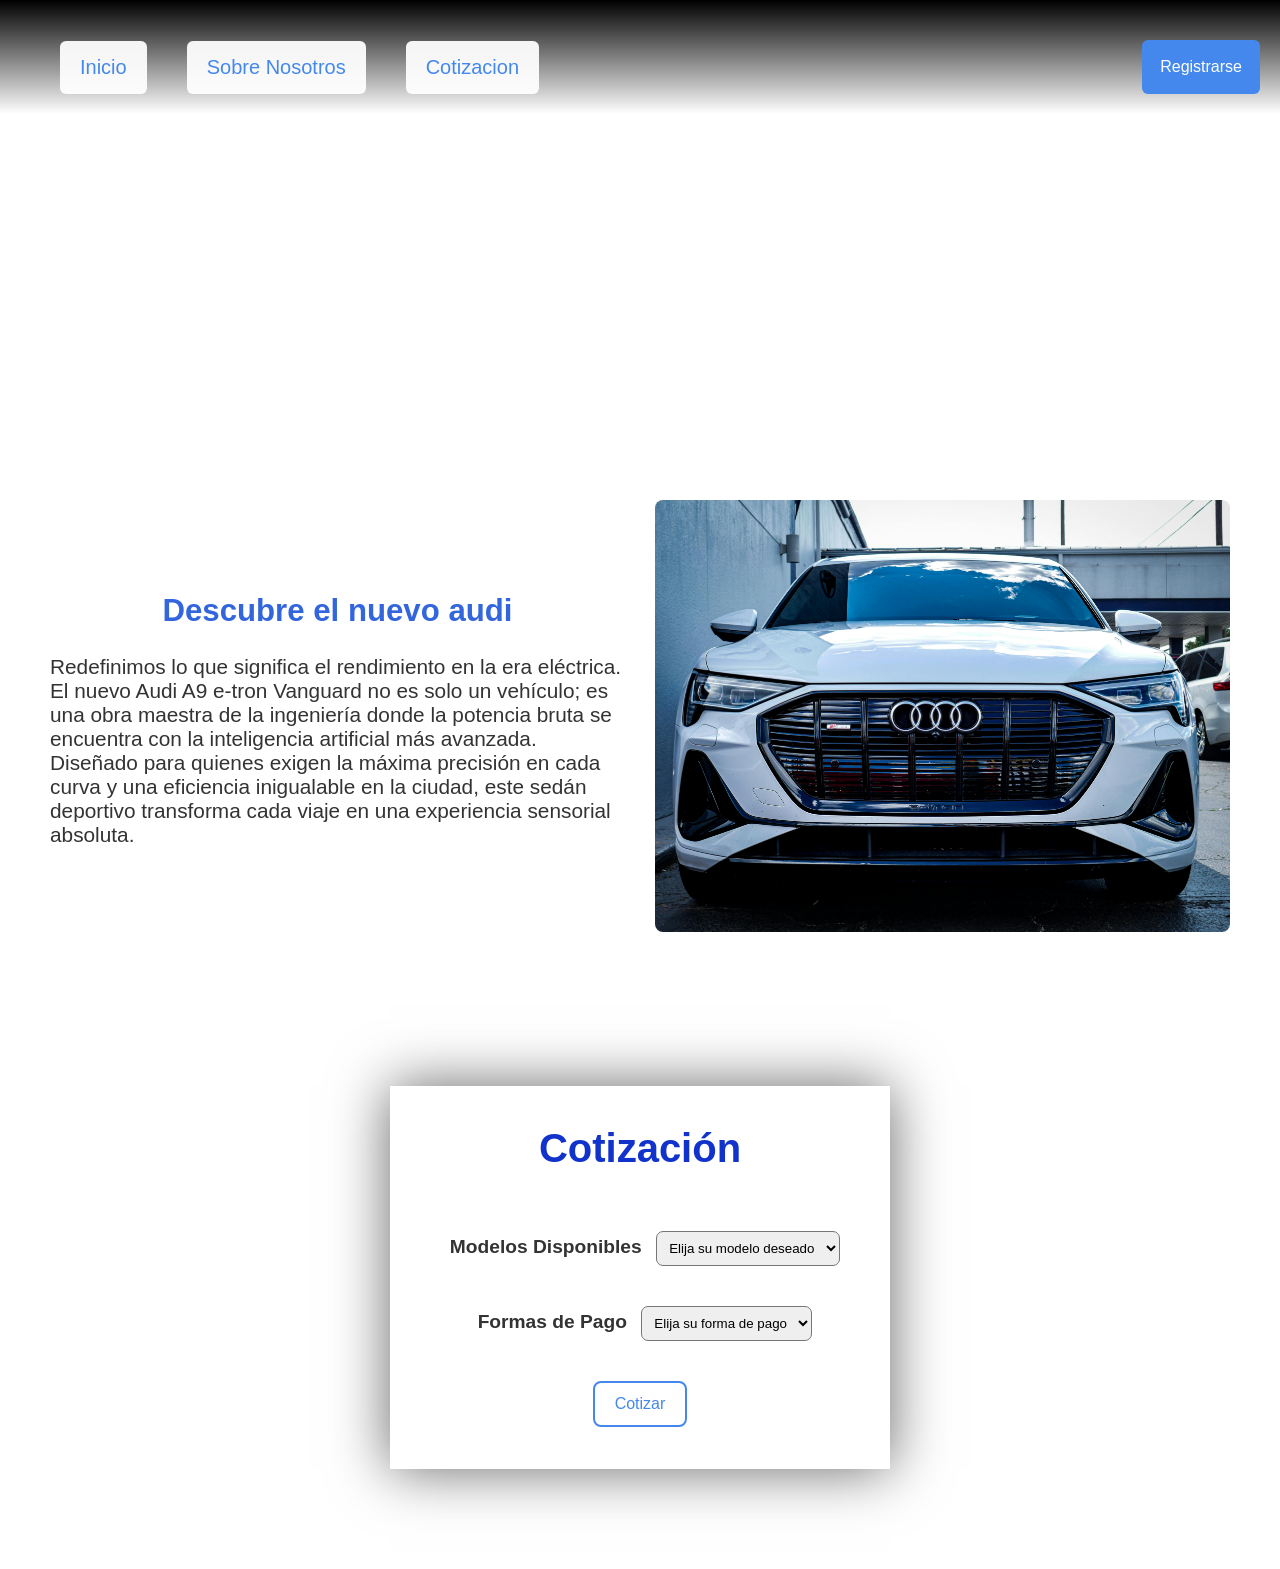
==== index.html @ 130aceeb "proyecto web" ====
<!DOCTYPE html>
<html lang="en">
<head>
    <meta charset="UTF-8">
    <meta name="viewport" content="width=device-width, initial-scale=1.0">
    <title>Concesionaria</title>
    <link rel="stylesheet" href="style.css">
    <script src="codigo.js"></script>
</head>
<body>
    
    <nav class="nav__container">
        <ul class="nav__ul">
            <li class="nav__li"><a href="index.html" class="li--a">Inicio</a></li>
            <li class="nav__li"><a href="about.html" class="li--a">Sobre Nosotros</a></li>
            <li class="nav__li"></li><a href="#cotizacion" class="li--a">Cotizacion</a>
        </ul>
        <button class="nav__button" onclick="enviar()" id="send">Registrarse</button>
    </nav>

    <header>
        <div class="video__container">
            <video loop autoplay muted src="/imagenes-videos/istockphoto-1468523855-640_adpp_is.mp4" class="video"></video>
        </div>
    </header>

    <section class="contenido__audi">
        <div class="par__container">
            <h2>Descubre el nuevo audi</h2>
             <p>Redefinimos lo que significa el rendimiento en la era eléctrica. El nuevo Audi A9 e-tron Vanguard no es solo un vehículo; es una obra maestra de la ingeniería donde la potencia bruta se encuentra con la inteligencia artificial más avanzada. Diseñado para quienes exigen la máxima precisión en cada curva y una eficiencia inigualable en la ciudad, este sedán deportivo transforma cada viaje en una experiencia sensorial absoluta.</p>
        </div>
        <div class="img__container">
            <img src="/imagenes-videos/pexels-hrk-gallery-245057798-28751639.jpg" alt="">
        </div>
    </section>

    <section id="cotizacion">
        <form action="" class="coti__form">
            <h3>Cotización</h3>
            <div class="coti__container">
                <label for="">Modelos Disponibles</label>
                <select name="modelo" id="modelo" class="form__select">
                    <option value="0">Elija su modelo deseado</option>
                    <option value="1">Audi RS3</option>
                    <option value="2">Audi TT</option>
                    <option value="3">Audi  A5</option>
                </select>
            </div>
            <div class="coti__container">
                <label for="">Formas de Pago</label>
                <select name="pago" id="pago" class="form__select">
                    <option value="0">Elija  su forma de pago</option>
                    <option value="1">Pago Unico</option>
                    <option value="2">6 Cuotas sin Interes</option>
                    <option value="3">12 Cuotas</option>
                </select>
            </div>
            <div class="coti__container button--container">
                <button class="coti__button" onclick="validar()" type="button">Cotizar</button>
                <h5 id="result"></h5>
            </div>
            
        </form>
    </section>

</body>
</html>
---- style.css ----
body {
    margin: 0;
    font-family: sans-serif;
}

.nav__container {
    position: fixed;
    background: linear-gradient(#000,transparent);
    padding: 20px;
    display: flex;
    align-items: center;
    box-sizing: border-box;
    justify-content: space-between;
    width: 100%;
    margin-top: 0px;
}

.nav__ul {
    margin: 0;
    display: flex;
    list-style: none;
    margin: 0;
    padding: 0;
}

.li--a {
    text-decoration: none;
    background-color: #fffe;
    color: #48e;
    display: inline-block;
    padding: 15px 20px;
    font-size: 20px;
    margin-left: 40px;
    border-radius: 6px;
    margin-top: 20px;
}

.li--a:hover {
    background-color: #48e;
    color: #fff;
    transition: all .2s;
}

.nav__button {
    background-color: #48e;
    color: #fff;
    padding: 18px;
    border: none;
    border-radius: 6px;
    font-size: 16px;    
    margin-top: 20px;
}

.nav__button:hover {
    background-color: #13c;
    transition: all .2s;
}

.video__container {
    width: 100%;
    height: 450px;
    overflow: hidden;
}

.video {
    width: 100%;
    height: 100%;
    object-fit: cover;
}

.contenido__audi {
    display: flex;
    align-items: center;
    justify-content: space-around;
    padding: 50px;
}

.par__container h2 {
    text-align: center;
    color: #36d;
}

.par__container {
    flex: 1;
    padding-right: 30px;
    color: #333;
    font-size: 1.3em;
}

.img__container {
    flex: 1;
}

.img__container img {
    width: 100%;
    max-width: 600px;
    border-radius: 8px;
}

.coti__form {
    width: 500px;
    margin: auto;
    margin-top: 100px;
    box-shadow: 0 0 55px #0009;
    margin-bottom: 100px;
}

.coti__form h3 {
    text-align: center;
    font-size: 40px;
    padding-top: 40px;
    color: #13c;
}

.coti__container{
    text-align: center;
    padding: 20px;
}

label {
    font-size: 1.2em;
    padding: 10px;
    color: #333;
    font-weight: bold;
}

select {
    padding: 8px;
    border-radius: 7px;
}

.coti__button {
    padding: 12px 20px;
    border-radius: 8px;
    border: 2px solid #48e;
    background-color: transparent;
    color: #48e;
    font-size: 1em;
}

.coti__button:hover {
    background-color: #48e;
    color: #fff;
    cursor: pointer;
    transition: all .2s;
}
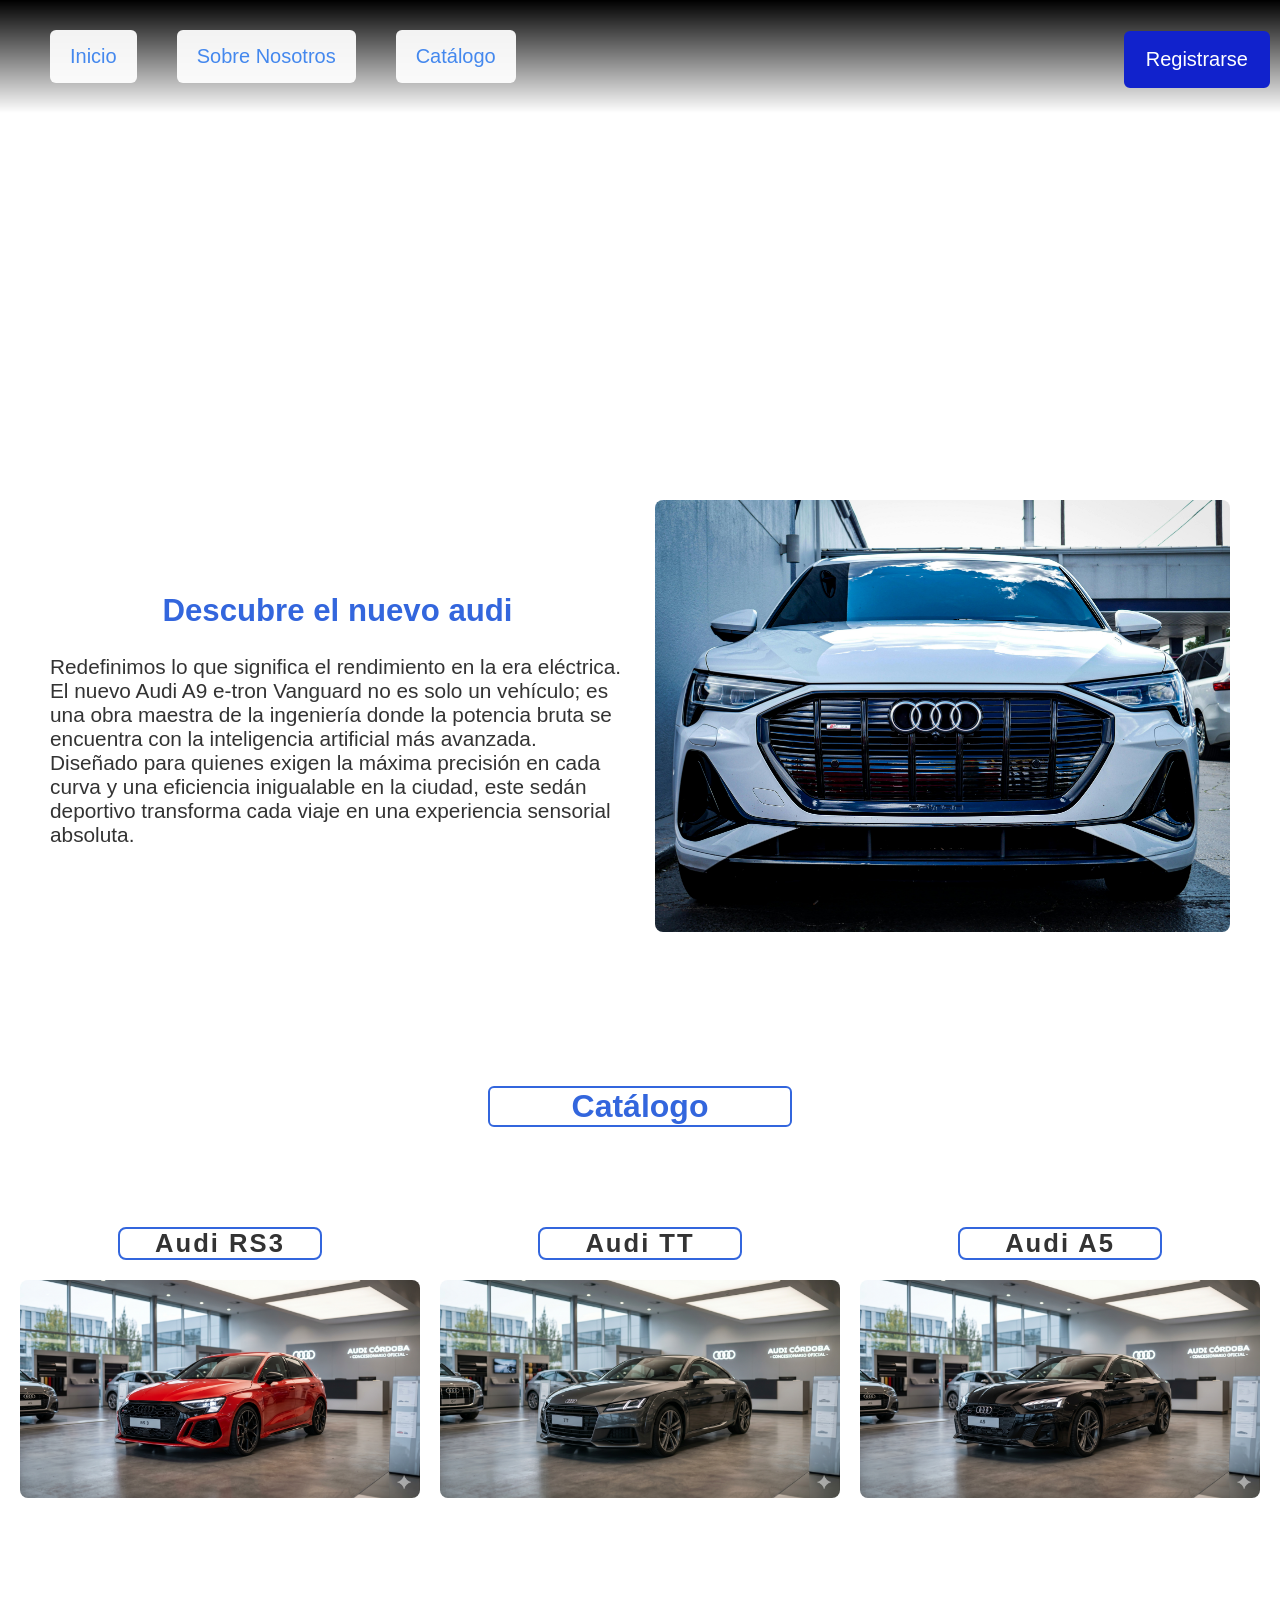
==== commit 09c80cf8: "haciendo catalogo" ====
--- a/index.html
+++ b/index.html
@@ -13,14 +13,14 @@
         <ul class="nav__ul">
             <li class="nav__li"><a href="index.html" class="li--a">Inicio</a></li>
             <li class="nav__li"><a href="about.html" class="li--a">Sobre Nosotros</a></li>
-            <li class="nav__li"></li><a href="#cotizacion" class="li--a">Cotizacion</a>
+            <li class="nav__li"></li><a href="#catalogo" class="li--a">Catálogo</a>
         </ul>
         <button class="nav__button" onclick="enviar()" id="send">Registrarse</button>
     </nav>
 
     <header>
         <div class="video__container">
-            <video loop autoplay muted src="/imagenes-videos/istockphoto-1468523855-640_adpp_is.mp4" class="video"></video>
+            <video loop autoplay muted src="imagenes-videos/istockphoto-1468523855-640_adpp_is.mp4" class="video"></video>
         </div>
     </header>
 
@@ -30,37 +30,27 @@
              <p>Redefinimos lo que significa el rendimiento en la era eléctrica. El nuevo Audi A9 e-tron Vanguard no es solo un vehículo; es una obra maestra de la ingeniería donde la potencia bruta se encuentra con la inteligencia artificial más avanzada. Diseñado para quienes exigen la máxima precisión en cada curva y una eficiencia inigualable en la ciudad, este sedán deportivo transforma cada viaje en una experiencia sensorial absoluta.</p>
         </div>
         <div class="img__container">
-            <img src="/imagenes-videos/pexels-hrk-gallery-245057798-28751639.jpg" alt="">
+            <img src="imagenes-videos/pexels-hrk-gallery-245057798-28751639.jpg" alt="">
         </div>
     </section>
 
-    <section id="cotizacion">
-        <form action="" class="coti__form">
-            <h3>Cotización</h3>
-            <div class="coti__container">
-                <label for="">Modelos Disponibles</label>
-                <select name="modelo" id="modelo" class="form__select">
-                    <option value="0">Elija su modelo deseado</option>
-                    <option value="1">Audi RS3</option>
-                    <option value="2">Audi TT</option>
-                    <option value="3">Audi  A5</option>
-                </select>
-            </div>
-            <div class="coti__container">
-                <label for="">Formas de Pago</label>
-                <select name="pago" id="pago" class="form__select">
-                    <option value="0">Elija  su forma de pago</option>
-                    <option value="1">Pago Unico</option>
-                    <option value="2">6 Cuotas sin Interes</option>
-                    <option value="3">12 Cuotas</option>
-                </select>
-            </div>
-            <div class="coti__container button--container">
-                <button class="coti__button" onclick="validar()" type="button">Cotizar</button>
-                <h5 id="result"></h5>
-            </div>
-            
-        </form>
+    <h3 class="title__catalogo">Catálogo</h3>
+
+    <section class="section__catalogo" id="catalogo">
+        <div class="catalogo__container">
+            <img src="imagenes-videos/Gemini_Generated_Image_ywvnwoywvnwoywvn.png" alt="" id="catalogo__img" onclick="cotizar()">
+            <label for="" class="label__catalogo">Audi RS3</label>
+        </div>
+        <div class="catalogo__container">
+            <img src="imagenes-videos/Gemini_Generated_Image_4ja9in4ja9in4ja9.png" alt="" id="catalogo__img" onclick="cotizar()">
+            <label for="" class="label__catalogo">Audi TT</label>
+        </div>
+        <div class="catalogo__container">
+            <img src="imagenes-videos/Gemini_Generated_Image_h2u3lfh2u3lfh2u3.png" alt="" id="catalogo__img" onclick="cotizar()">
+            <label for="" class="label__catalogo">Audi A5</label>
+        </div>
+       
+        
     </section>
 
 </body>
--- a/style.css
+++ b/style.css
@@ -6,7 +6,7 @@
 .nav__container {
     position: fixed;
     background: linear-gradient(#000,transparent);
-    padding: 20px;
+    padding: 10px;
     display: flex;
     align-items: center;
     box-sizing: border-box;
@@ -19,8 +19,7 @@
     margin: 0;
     display: flex;
     list-style: none;
-    margin: 0;
-    padding: 0;
+    padding: 0 0 20px;
 }
 
 .li--a {
@@ -42,17 +41,19 @@
 }
 
 .nav__button {
-    background-color: #48e;
+    background-color: #1122cc;
     color: #fff;
-    padding: 18px;
-    border: none;
+    padding: 15px 20px;
+    border: 2px solid #1122cc;
     border-radius: 6px;
-    font-size: 16px;    
-    margin-top: 20px;
+    font-size: 20px;    
+    margin-top: 6px;
 }
 
 .nav__button:hover {
-    background-color: #13c;
+    background-color: #fff;
+    color: #1122cc;
+    border: 2px solid #fff;
     transition: all .2s;
 }
 
@@ -97,50 +98,69 @@
     border-radius: 8px;
 }
 
-.coti__form {
-    width: 500px;
+.section__catalogo {
+    display: flex;
+    margin-top: 100px;
+    margin-bottom: 100px;
+    justify-content: space-evenly;
+}
+
+.title__catalogo {
+    font-size: 2em;
+    text-align: center;
+    color: #36d;
+    border-radius: 6px;
+    border: 2px solid #36d;
+    width: 300px;
     margin: auto;
     margin-top: 100px;
-    box-shadow: 0 0 55px #0009;
-    margin-bottom: 100px;
 }
 
-.coti__form h3 {
-    text-align: center;
-    font-size: 40px;
-    padding-top: 40px;
-    color: #13c;
+.catalogo__container {
+    display: flex;
+    flex-direction: column-reverse;
 }
 
-.coti__container{
+.label__catalogo {
+    font-size: 1.6em;
+    font-weight: bold;
+    letter-spacing: 2px;
+    border: 2px solid #36d;
+    border-radius: 8px;
+    width: 200px;
     text-align: center;
-    padding: 20px;
+    margin: auto;
+    margin-bottom: 20px;
+    color: #333;
 }
 
-label {
-    font-size: 1.2em;
-    padding: 10px;
-    color: #333;
-    font-weight: bold;
+#catalogo__img {
+    width: 400px;
+    border-radius: 8px;
+    transform-origin: center center;
 }
 
-select {
-    padding: 8px;
-    border-radius: 7px;
+#catalogo__img:hover {
+    transform: scale(1.05);
+    transition: all .1s;
+    box-shadow: 0 0 20px #0009;
+    cursor: pointer;
 }
 
-.coti__button {
-    padding: 12px 20px;
-    border-radius: 8px;
-    border: 2px solid #48e;
+.button__catalogo {
+    border-radius: 6px;
     background-color: transparent;
-    color: #48e;
-    font-size: 1em;
+    width: 100px;
+    padding: 5px;
+    margin: auto;
+    margin-top: 10px;
+    border: 2px solid #1122cc;
+    color: #333;
+    transform-origin: center center;
 }
 
-.coti__button:hover {
-    background-color: #48e;
-    color: #fff;
+.button__catalogo:hover {
     cursor: pointer;
-    transition: all .2s;
-}
+    transform: scale(1.05); 
+    transition: all .1s;
+}
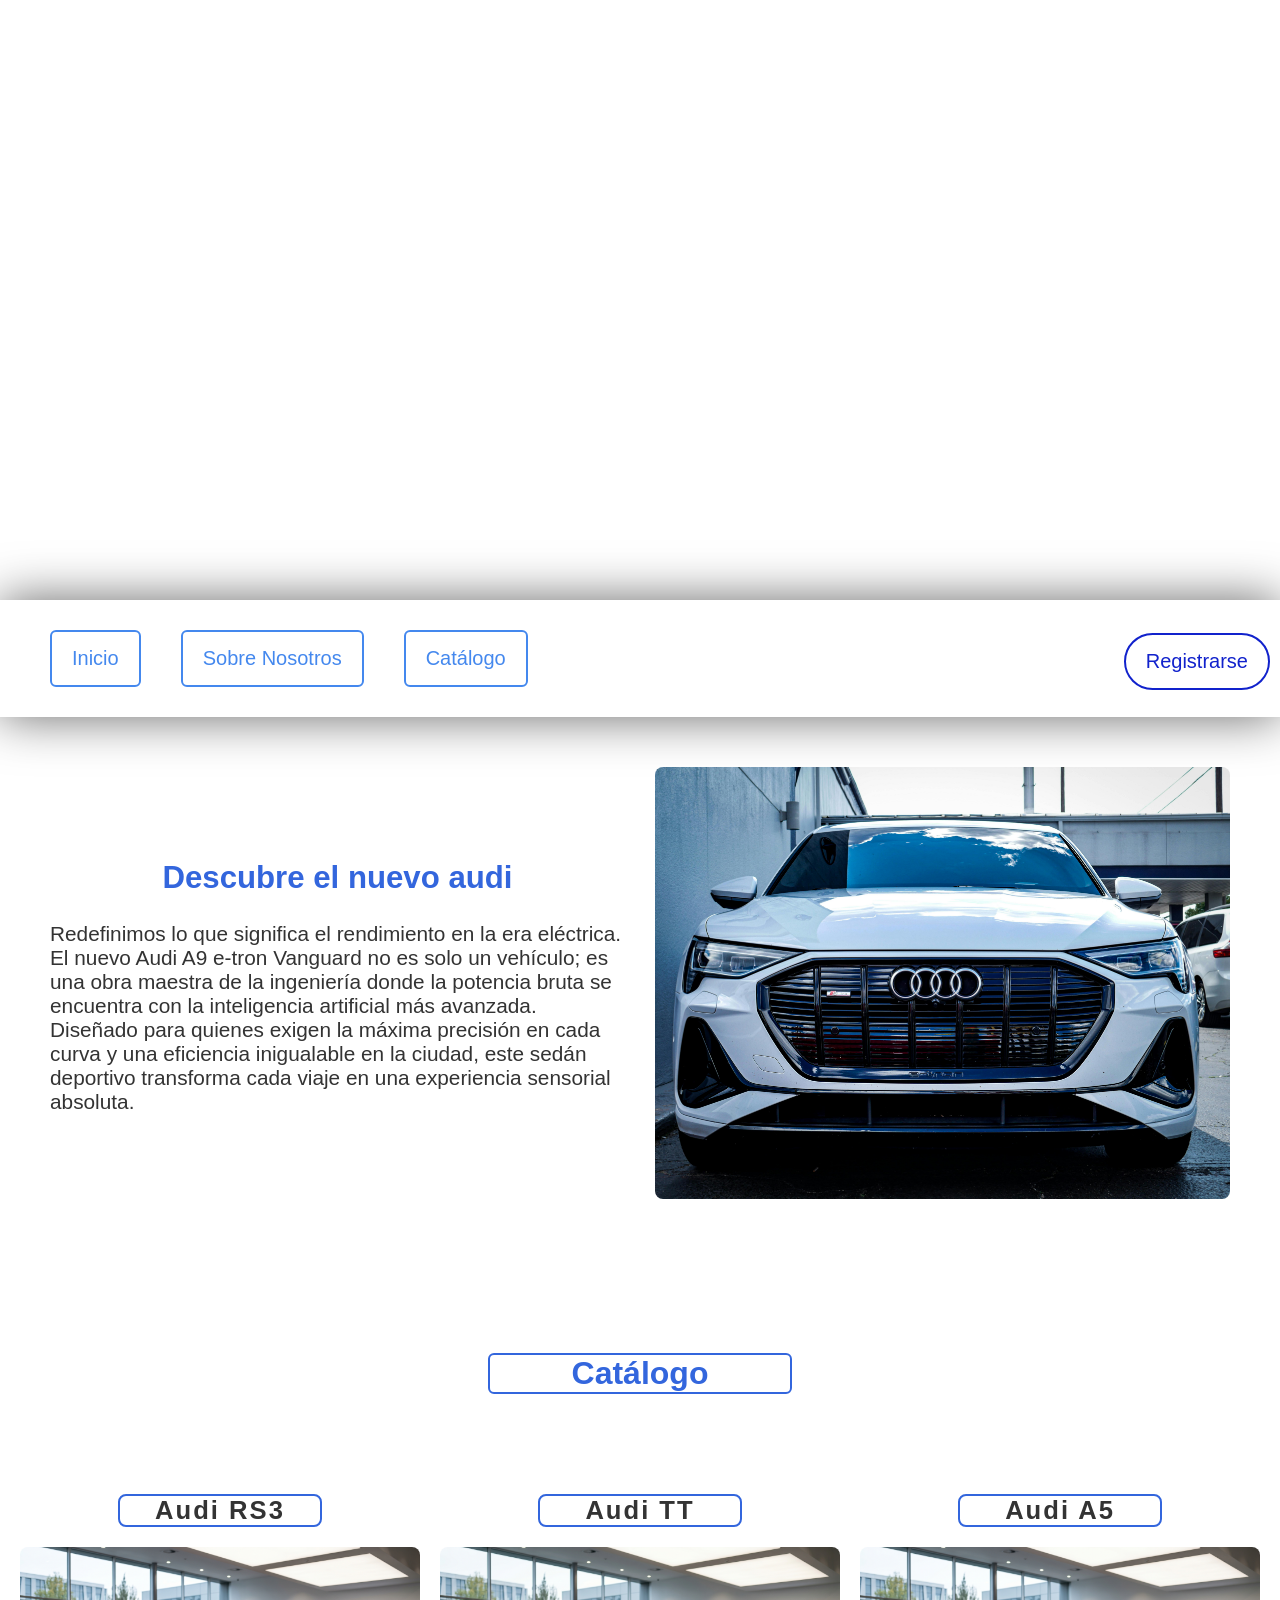
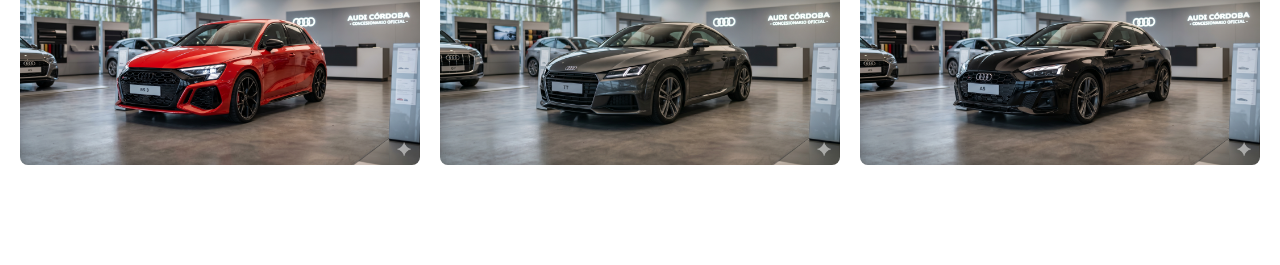
==== commit 69bb7ac6: "cambiando formulario" ====
--- a/index.html
+++ b/index.html
@@ -8,7 +8,13 @@
     <script src="codigo.js"></script>
 </head>
 <body>
-    
+
+    <header>
+        <div class="video__container">
+            <video loop autoplay muted src="imagenes-videos/istockphoto-1468523855-640_adpp_is.mp4" class="video"></video>
+        </div>
+    </header>
+
     <nav class="nav__container">
         <ul class="nav__ul">
             <li class="nav__li"><a href="index.html" class="li--a">Inicio</a></li>
@@ -17,12 +23,6 @@
         </ul>
         <button class="nav__button" onclick="enviar()" id="send">Registrarse</button>
     </nav>
-
-    <header>
-        <div class="video__container">
-            <video loop autoplay muted src="imagenes-videos/istockphoto-1468523855-640_adpp_is.mp4" class="video"></video>
-        </div>
-    </header>
 
     <section class="contenido__audi">
         <div class="par__container">
--- a/style.css
+++ b/style.css
@@ -1,18 +1,24 @@
+* {
+    scroll-behavior: smooth;
+}
+
 body {
     margin: 0;
     font-family: sans-serif;
 }
 
 .nav__container {
-    position: fixed;
-    background: linear-gradient(#000,transparent);
+    background-color: #fff;
     padding: 10px;
     display: flex;
     align-items: center;
     box-sizing: border-box;
     justify-content: space-between;
     width: 100%;
-    margin-top: 0px;
+    margin-top: 0;
+    box-shadow: 0 0 50px #0009;
+    position: sticky;
+    top: 0;
 }
 
 .nav__ul {
@@ -20,12 +26,14 @@
     display: flex;
     list-style: none;
     padding: 0 0 20px;
+
 }
 
 .li--a {
     text-decoration: none;
-    background-color: #fffe;
+    background-color: #fff;
     color: #48e;
+    border: 2px solid #48e;
     display: inline-block;
     padding: 15px 20px;
     font-size: 20px;
@@ -38,28 +46,27 @@
     background-color: #48e;
     color: #fff;
     transition: all .2s;
+    border: 2px solid #48e
 }
 
 .nav__button {
-    background-color: #1122cc;
-    color: #fff;
+    background-color: #fff;
+    color: #1122cc;
     padding: 15px 20px;
     border: 2px solid #1122cc;
-    border-radius: 6px;
+    border-radius: 30px;
     font-size: 20px;    
     margin-top: 6px;
 }
 
 .nav__button:hover {
-    background-color: #fff;
-    color: #1122cc;
-    border: 2px solid #fff;
+    background-color: #1122cc;
+    color: #fff;
     transition: all .2s;
 }
-
 .video__container {
     width: 100%;
-    height: 450px;
+    height: 600px;
     overflow: hidden;
 }
 
